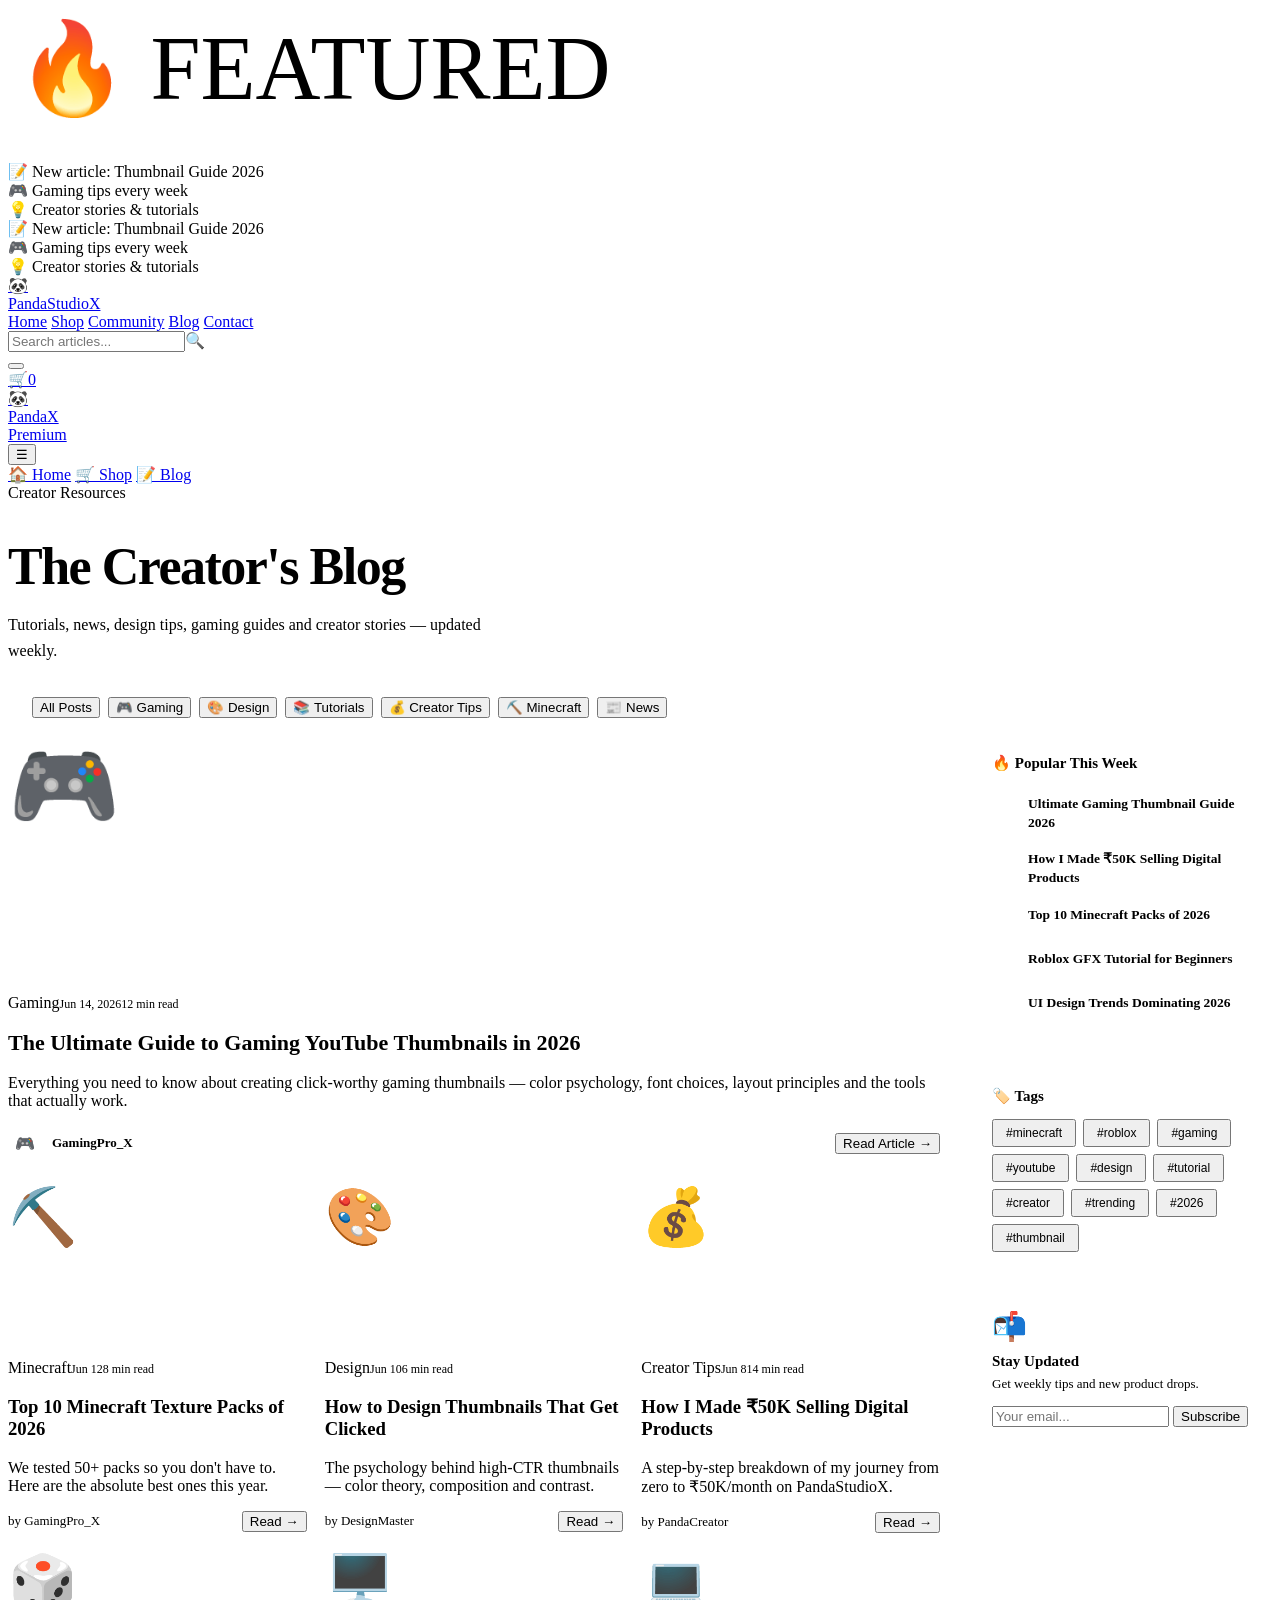
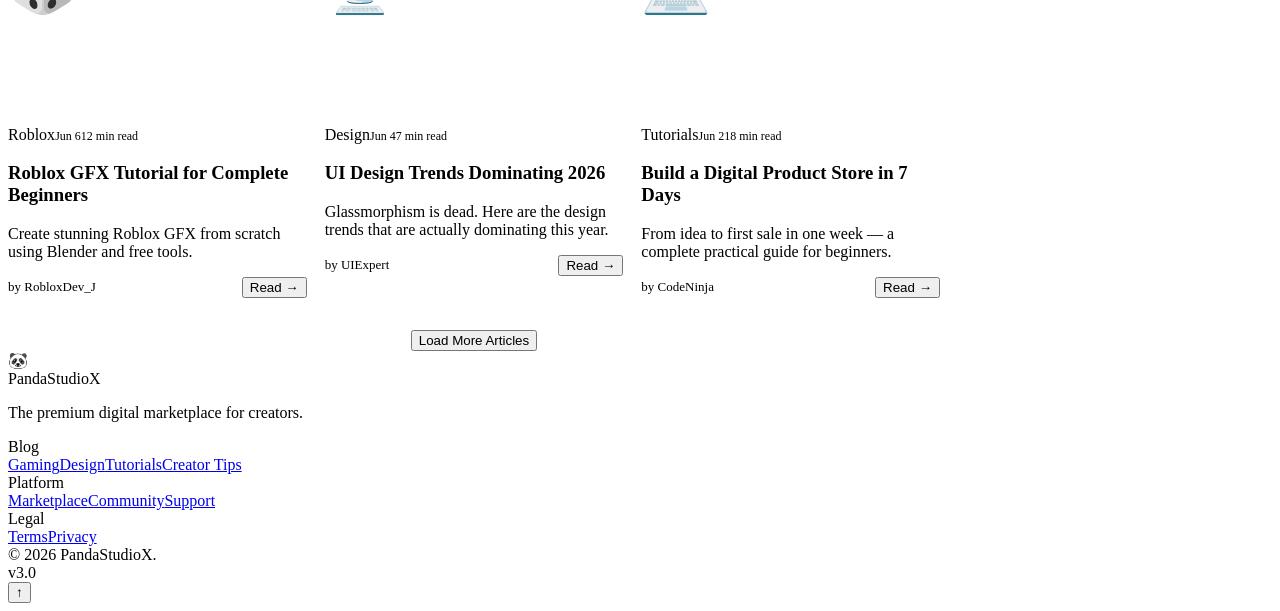
==== blog.html @ 61b5bc37 "Add files via upload" ====
<!DOCTYPE html>
<html lang="en">
<head>
<meta charset="UTF-8"/><meta name="viewport" content="width=device-width,initial-scale=1.0"/>
<title>Blog — PandaStudioX</title>
<link rel="icon" href="data:image/svg+xml,<svg xmlns='http://www.w3.org/2000/svg' viewBox='0 0 100 100'><text y='.9em' font-size='90'>📝</text></svg>"/>
<link rel="stylesheet" href="css/style.css"/>
</head>
<body>
<canvas id="bg-canvas"></canvas>
<div class="page-wrap">
<div class="ticker-bar"><div class="ticker-inner" id="ticker"></div></div>
<nav class="navbar">
  <a class="nav-logo" href="index.html"><div class="nav-logo-emoji">🐼</div>PandaStudioX</a>
  <div class="nav-links">
    <a class="nav-link" href="index.html">Home</a>
    <a class="nav-link" href="shop.html">Shop</a>
    <a class="nav-link" href="community.html">Community</a>
    <a class="nav-link active" href="blog.html">Blog</a>
    <a class="nav-link" href="support.html">Contact</a>
  </div>
  <div class="nav-search"><input class="search-input" placeholder="Search articles..." autocomplete="off"/><span class="nav-search-icon">🔍</span><div class="search-dropdown"></div></div>
  <div class="nav-right">
    <div style="position:relative"><button class="theme-btn" id="theme-toggle-btn"></button><div class="theme-panel" id="theme-panel"></div></div>
    <a href="cart.html" class="cart-btn">🛒<span class="cart-count">0</span></a>
    <a href="dashboard.html" class="user-btn"><div class="user-avatar">🐼</div><div class="user-info"><div class="user-name">PandaX</div><div class="user-plan">Premium</div></div></a>
  </div>
  <button class="mobile-menu-btn" onclick="toggleMobileMenu()">☰</button>
</nav>
<nav class="mobile-nav">
  <a class="mobile-nav-link" href="index.html">🏠 Home</a>
  <a class="mobile-nav-link" href="shop.html">🛒 Shop</a>
  <a class="mobile-nav-link active" href="blog.html">📝 Blog</a>
</nav>

<!-- HERO -->
<div class="page-hero">
  <div style="max-width:1280px;margin:0 auto">
    <span class="section-label">Creator Resources</span>
    <h1 style="font-family:var(--font2);font-size:clamp(28px,5vw,52px);font-weight:900;letter-spacing:-1.5px;margin-bottom:14px" class="fade-up">The Creator's <span style="color:var(--accent)">Blog</span></h1>
    <p style="font-size:16px;color:var(--text2);max-width:500px;line-height:1.65" class="fade-up-1">Tutorials, news, design tips, gaming guides and creator stories — updated weekly.</p>
  </div>
</div>

<!-- CATEGORY FILTER -->
<div style="padding:16px 24px;border-bottom:1px solid var(--border);background:var(--bg2);position:relative;z-index:1">
  <div style="max-width:1280px;margin:0 auto;display:flex;gap:8px;flex-wrap:wrap">
    <button class="btn btn-primary btn-sm">All Posts</button>
    <button class="btn btn-secondary btn-sm">🎮 Gaming</button>
    <button class="btn btn-secondary btn-sm">🎨 Design</button>
    <button class="btn btn-secondary btn-sm">📚 Tutorials</button>
    <button class="btn btn-secondary btn-sm">💰 Creator Tips</button>
    <button class="btn btn-secondary btn-sm">⛏️ Minecraft</button>
    <button class="btn btn-secondary btn-sm">📰 News</button>
  </div>
</div>

<section class="section">
<div class="section-inner">
  <div style="display:grid;grid-template-columns:1fr 300px;gap:32px;align-items:start">

    <!-- Posts -->
    <div>
      <!-- Featured -->
      <div class="blog-card reveal" style="margin-bottom:24px" onclick="showToast({icon:'📝',title:'Opening Article',desc:'Full article view coming soon!'})">
        <div class="blog-thumb thumb-gaming" style="height:260px;font-size:90px">🎮<div class="blog-thumb-overlay"></div><div style="position:absolute;top:16px;left:16px;z-index:2"><span class="badge badge-hot">🔥 FEATURED</span></div></div>
        <div class="blog-body">
          <div class="blog-meta"><span class="badge badge-accent">Gaming</span><span style="font-size:12px;color:var(--muted)">Jun 14, 2026</span><span style="font-size:12px;color:var(--muted)">12 min read</span></div>
          <h2 class="blog-title" style="font-size:22px">The Ultimate Guide to Gaming YouTube Thumbnails in 2026</h2>
          <p class="blog-excerpt">Everything you need to know about creating click-worthy gaming thumbnails — color psychology, font choices, layout principles and the tools that actually work.</p>
          <div style="display:flex;align-items:center;justify-content:space-between">
            <div style="display:flex;align-items:center;gap:10px"><div style="width:34px;height:34px;border-radius:50%;background:var(--accent);display:flex;align-items:center;justify-content:center;font-size:16px">🎮</div><div style="font-size:13px;font-weight:600">GamingPro_X</div></div>
            <button class="btn btn-primary btn-sm">Read Article →</button>
          </div>
        </div>
      </div>

      <!-- Grid posts -->
      <div style="display:grid;grid-template-columns:repeat(auto-fill,minmax(280px,1fr));gap:18px" id="blog-grid"></div>

      <div style="text-align:center;margin-top:32px">
        <button class="btn btn-secondary" onclick="showToast({icon:'⏳',title:'Loading',desc:'Loading more articles...'})">Load More Articles</button>
      </div>
    </div>

    <!-- Sidebar -->
    <div style="display:flex;flex-direction:column;gap:18px">
      <!-- Popular -->
      <div style="background:var(--card);border:1px solid var(--border);border-radius:var(--radius-lg);padding:20px" class="reveal">
        <div style="font-weight:800;font-size:15px;margin-bottom:14px;font-family:var(--font2)">🔥 Popular This Week</div>
        <div id="popular-posts"></div>
      </div>
      <!-- Tags -->
      <div style="background:var(--card);border:1px solid var(--border);border-radius:var(--radius-lg);padding:20px" class="reveal">
        <div style="font-weight:800;font-size:15px;margin-bottom:14px;font-family:var(--font2)">🏷️ Tags</div>
        <div style="display:flex;flex-wrap:wrap;gap:7px" id="blog-tags"></div>
      </div>
      <!-- Newsletter -->
      <div style="background:linear-gradient(135deg,rgba(var(--accent-rgb),.14),rgba(var(--accent-rgb),.05));border:1px solid rgba(var(--accent-rgb),.25);border-radius:var(--radius-lg);padding:20px" class="reveal">
        <div style="font-size:28px;margin-bottom:10px">📬</div>
        <div style="font-weight:800;font-size:15px;margin-bottom:6px">Stay Updated</div>
        <div style="font-size:13px;color:var(--muted);margin-bottom:14px">Get weekly tips and new product drops.</div>
        <input class="form-input" placeholder="Your email..." style="margin-bottom:8px"/>
        <button class="btn btn-primary btn-block btn-sm" onclick="showToast({icon:'📬',title:'Subscribed!',desc:'Welcome to the newsletter!'})">Subscribe</button>
      </div>
    </div>
  </div>
</div>
</section>

<footer class="footer">
<div class="footer-inner">
  <div class="footer-grid">
    <div><div class="footer-brand-logo"><div class="footer-brand-emoji">🐼</div>PandaStudioX</div><p class="footer-desc">The premium digital marketplace for creators.</p></div>
    <div><div class="footer-col-title">Blog</div><div class="footer-links"><a class="footer-link" href="#">Gaming</a><a class="footer-link" href="#">Design</a><a class="footer-link" href="#">Tutorials</a><a class="footer-link" href="#">Creator Tips</a></div></div>
    <div><div class="footer-col-title">Platform</div><div class="footer-links"><a class="footer-link" href="shop.html">Marketplace</a><a class="footer-link" href="community.html">Community</a><a class="footer-link" href="support.html">Support</a></div></div>
    <div><div class="footer-col-title">Legal</div><div class="footer-links"><a class="footer-link" href="#">Terms</a><a class="footer-link" href="#">Privacy</a></div></div>
  </div>
  <div class="footer-bottom"><div class="footer-copy">© 2026 PandaStudioX.</div><div class="footer-version">v3.0</div></div>
</div>
</footer>
</div>
<div class="toast-container" id="toast-container"></div>
<button class="scroll-top" id="scroll-top">↑</button>
<script src="js/script.js"></script>
<script>
const tickerEl=document.getElementById('ticker');
tickerEl.innerHTML=[0,1].map(()=>['📝 New article: Thumbnail Guide 2026','🎮 Gaming tips every week','💡 Creator stories & tutorials'].map(t=>`<div class="ticker-item">${t}<div class="ticker-dot"></div></div>`).join('')).join('');

const POSTS=[
  {icon:'⛏️',bg:'thumb-minecraft',cat:'Minecraft',title:'Top 10 Minecraft Texture Packs of 2026',excerpt:'We tested 50+ packs so you don\'t have to. Here are the absolute best ones this year.',author:'GamingPro_X',date:'Jun 12',read:'8 min',badge:'minecraft'},
  {icon:'🎨',bg:'thumb-design',cat:'Design',title:'How to Design Thumbnails That Get Clicked',excerpt:'The psychology behind high-CTR thumbnails — color theory, composition and contrast.',author:'DesignMaster',date:'Jun 10',read:'6 min',badge:'design'},
  {icon:'💰',bg:'thumb-source',cat:'Creator Tips',title:'How I Made ₹50K Selling Digital Products',excerpt:'A step-by-step breakdown of my journey from zero to ₹50K/month on PandaStudioX.',author:'PandaCreator',date:'Jun 8',read:'14 min',badge:'hot'},
  {icon:'🎲',bg:'thumb-roblox',cat:'Roblox',title:'Roblox GFX Tutorial for Complete Beginners',excerpt:'Create stunning Roblox GFX from scratch using Blender and free tools.',author:'RobloxDev_J',date:'Jun 6',read:'12 min',badge:'new'},
  {icon:'🖥️',bg:'thumb-ui',cat:'Design',title:'UI Design Trends Dominating 2026',excerpt:'Glassmorphism is dead. Here are the design trends that are actually dominating this year.',author:'UIExpert',date:'Jun 4',read:'7 min',badge:null},
  {icon:'💻',bg:'thumb-pack',cat:'Tutorials',title:'Build a Digital Product Store in 7 Days',excerpt:'From idea to first sale in one week — a complete practical guide for beginners.',author:'CodeNinja',date:'Jun 2',read:'18 min',badge:null},
];
const BADGE_MAP={minecraft:'badge-accent',design:'badge-accent',hot:'badge-hot',new:'badge-new'};
document.getElementById('blog-grid').innerHTML=POSTS.map(p=>`
  <div class="blog-card reveal" onclick="showToast({icon:'📝',title:'Article',desc:'Full articles coming soon!'})">
    <div class="blog-thumb ${p.bg}" style="height:175px;font-size:56px">${p.icon}<div class="blog-thumb-overlay"></div></div>
    <div class="blog-body">
      <div class="blog-meta">${p.badge?`<span class="badge ${BADGE_MAP[p.badge]||'badge-accent'}">${p.cat}</span>`:`<span class="badge badge-muted">${p.cat}</span>`}<span style="font-size:12px;color:var(--muted)">${p.date}</span><span style="font-size:12px;color:var(--muted)">${p.read} read</span></div>
      <h3 class="blog-title">${p.title}</h3>
      <p class="blog-excerpt">${p.excerpt}</p>
      <div style="display:flex;align-items:center;justify-content:space-between"><span style="font-size:13px;color:var(--muted)">by ${p.author}</span><button class="btn btn-secondary btn-sm">Read →</button></div>
    </div>
  </div>`).join('');

const POPULAR=['Ultimate Gaming Thumbnail Guide 2026','How I Made ₹50K Selling Digital Products','Top 10 Minecraft Packs of 2026','Roblox GFX Tutorial for Beginners','UI Design Trends Dominating 2026'];
document.getElementById('popular-posts').innerHTML=POPULAR.map((p,i)=>`
  <div style="display:flex;gap:10px;align-items:flex-start;padding:9px 0;border-bottom:1px solid var(--border);cursor:pointer" onclick="showToast({icon:'📝',title:'Article',desc:'Opening...'})">
    <div style="width:26px;height:26px;border-radius:7px;background:var(--accent);display:flex;align-items:center;justify-content:center;font-size:12px;font-weight:800;color:#fff;flex-shrink:0">${i+1}</div>
    <div style="font-size:13.5px;font-weight:600;line-height:1.4">${p}</div>
  </div>`).join('');

['#minecraft','#roblox','#gaming','#youtube','#design','#tutorial','#creator','#trending','#2026','#thumbnail'].forEach(t=>{
  document.getElementById('blog-tags').innerHTML+=`<button class="btn btn-secondary btn-sm" style="padding:5px 12px;font-size:12px" onclick="showToast({icon:'🔍',title:'Tag',desc:'Filtering by ${t}'})"> ${t}</button>`;
});
</script>
</body>
</html>
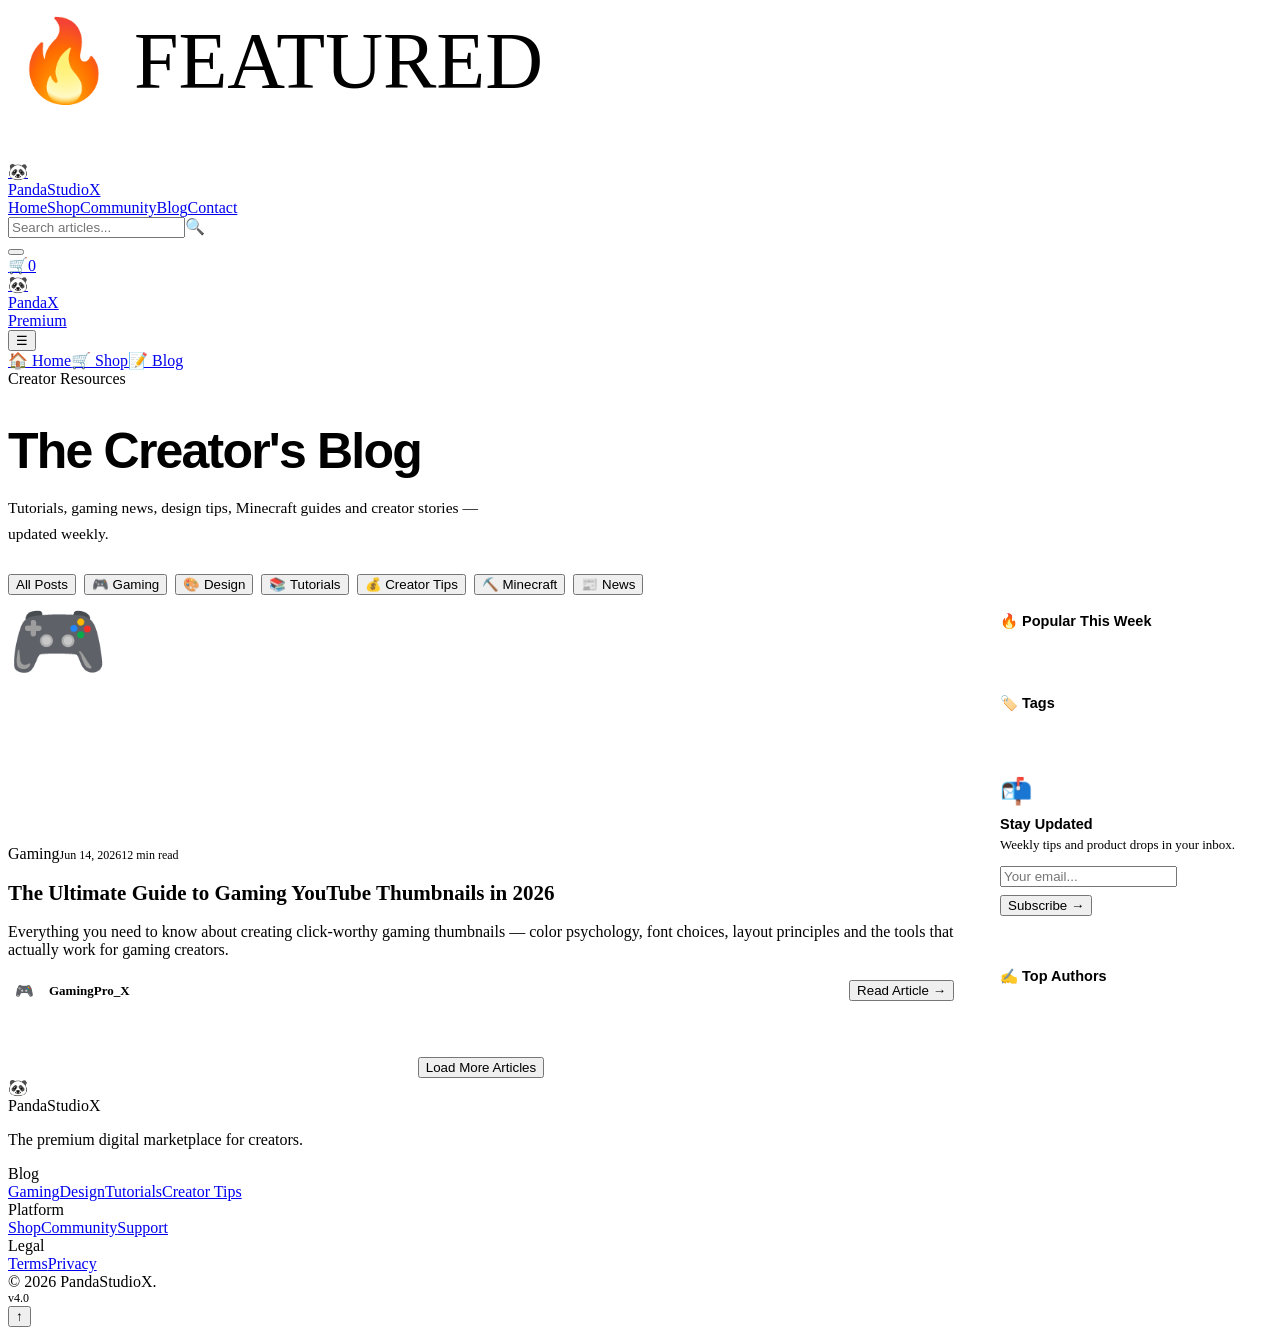
==== commit fcbf0a48: "Add files via upload" ====
--- a/blog.html
+++ b/blog.html
@@ -1,50 +1,26 @@
 <!DOCTYPE html>
-<html lang="en">
-<head>
-<meta charset="UTF-8"/><meta name="viewport" content="width=device-width,initial-scale=1.0"/>
+<html lang="en" data-theme="dark">
+<head><meta charset="UTF-8"/><meta name="viewport" content="width=device-width,initial-scale=1.0"/>
 <title>Blog — PandaStudioX</title>
 <link rel="icon" href="data:image/svg+xml,<svg xmlns='http://www.w3.org/2000/svg' viewBox='0 0 100 100'><text y='.9em' font-size='90'>📝</text></svg>"/>
-<link rel="stylesheet" href="css/style.css"/>
-</head>
-<body>
-<canvas id="bg-canvas"></canvas>
-<div class="page-wrap">
-<div class="ticker-bar"><div class="ticker-inner" id="ticker"></div></div>
-<nav class="navbar">
-  <a class="nav-logo" href="index.html"><div class="nav-logo-emoji">🐼</div>PandaStudioX</a>
-  <div class="nav-links">
-    <a class="nav-link" href="index.html">Home</a>
-    <a class="nav-link" href="shop.html">Shop</a>
-    <a class="nav-link" href="community.html">Community</a>
-    <a class="nav-link active" href="blog.html">Blog</a>
-    <a class="nav-link" href="support.html">Contact</a>
-  </div>
-  <div class="nav-search"><input class="search-input" placeholder="Search articles..." autocomplete="off"/><span class="nav-search-icon">🔍</span><div class="search-dropdown"></div></div>
-  <div class="nav-right">
-    <div style="position:relative"><button class="theme-btn" id="theme-toggle-btn"></button><div class="theme-panel" id="theme-panel"></div></div>
-    <a href="cart.html" class="cart-btn">🛒<span class="cart-count">0</span></a>
-    <a href="dashboard.html" class="user-btn"><div class="user-avatar">🐼</div><div class="user-info"><div class="user-name">PandaX</div><div class="user-plan">Premium</div></div></a>
-  </div>
-  <button class="mobile-menu-btn" onclick="toggleMobileMenu()">☰</button>
+<link rel="stylesheet" href="css/style.css"/></head>
+<body><canvas id="bg-canvas"></canvas><div class="page">
+<div class="ticker"><div class="ticker-track" id="ticker-track"></div></div>
+<nav class="nav">
+  <a class="nav-logo" href="index.html"><div class="logo-icon">🐼</div>PandaStudioX</a>
+  <div class="nav-links"><a class="nav-link" href="index.html">Home</a><a class="nav-link" href="shop.html">Shop</a><a class="nav-link" href="community.html">Community</a><a class="nav-link" href="blog.html">Blog</a><a class="nav-link" href="support.html">Contact</a></div>
+  <div class="nav-search"><input class="nav-search-input" placeholder="Search articles..." autocomplete="off"/><span class="nav-search-icon">🔍</span><div class="search-drop"></div></div>
+  <div class="nav-right"><div style="position:relative"><button class="theme-btn"></button><div class="theme-panel" id="theme-panel"></div></div><a href="cart.html" class="cart-btn">🛒<span class="cart-n">0</span></a><a href="dashboard.html" class="user-btn"><div class="u-avatar">🐼</div><div><div class="u-name">PandaX</div><div class="u-plan">Premium</div></div></a></div>
+  <button class="mob-btn">☰</button>
 </nav>
-<nav class="mobile-nav">
-  <a class="mobile-nav-link" href="index.html">🏠 Home</a>
-  <a class="mobile-nav-link" href="shop.html">🛒 Shop</a>
-  <a class="mobile-nav-link active" href="blog.html">📝 Blog</a>
-</nav>
+<nav class="mob-nav"><a class="mob-link" href="index.html">🏠 Home</a><a class="mob-link" href="shop.html">🛒 Shop</a><a class="mob-link active" href="blog.html">📝 Blog</a></nav>
 
-<!-- HERO -->
 <div class="page-hero">
-  <div style="max-width:1280px;margin:0 auto">
-    <span class="section-label">Creator Resources</span>
-    <h1 style="font-family:var(--font2);font-size:clamp(28px,5vw,52px);font-weight:900;letter-spacing:-1.5px;margin-bottom:14px" class="fade-up">The Creator's <span style="color:var(--accent)">Blog</span></h1>
-    <p style="font-size:16px;color:var(--text2);max-width:500px;line-height:1.65" class="fade-up-1">Tutorials, news, design tips, gaming guides and creator stories — updated weekly.</p>
-  </div>
-</div>
-
-<!-- CATEGORY FILTER -->
-<div style="padding:16px 24px;border-bottom:1px solid var(--border);background:var(--bg2);position:relative;z-index:1">
-  <div style="max-width:1280px;margin:0 auto;display:flex;gap:8px;flex-wrap:wrap">
+<div class="page-hero-inner">
+  <span class="sec-label fu">Creator Resources</span>
+  <h1 style="font-family:'Space Grotesk',sans-serif;font-size:clamp(28px,5vw,50px);font-weight:900;letter-spacing:-1.8px;margin-bottom:12px" class="fu1">The Creator's <span style="color:var(--accent)">Blog</span></h1>
+  <p style="font-size:15.5px;color:var(--text2);max-width:500px;line-height:1.65;margin-bottom:28px" class="fu2">Tutorials, gaming news, design tips, Minecraft guides and creator stories — updated weekly.</p>
+  <div class="fu3" style="display:flex;gap:8px;flex-wrap:wrap">
     <button class="btn btn-primary btn-sm">All Posts</button>
     <button class="btn btn-secondary btn-sm">🎮 Gaming</button>
     <button class="btn btn-secondary btn-sm">🎨 Design</button>
@@ -54,109 +30,75 @@
     <button class="btn btn-secondary btn-sm">📰 News</button>
   </div>
 </div>
+</div>
 
-<section class="section">
-<div class="section-inner">
-  <div style="display:grid;grid-template-columns:1fr 300px;gap:32px;align-items:start">
-
-    <!-- Posts -->
+<section class="sec">
+<div class="sec-inner">
+  <div style="display:grid;grid-template-columns:1fr 290px;gap:28px;align-items:start">
     <div>
       <!-- Featured -->
-      <div class="blog-card reveal" style="margin-bottom:24px" onclick="showToast({icon:'📝',title:'Opening Article',desc:'Full article view coming soon!'})">
-        <div class="blog-thumb thumb-gaming" style="height:260px;font-size:90px">🎮<div class="blog-thumb-overlay"></div><div style="position:absolute;top:16px;left:16px;z-index:2"><span class="badge badge-hot">🔥 FEATURED</span></div></div>
+      <div class="blog-card reveal" style="margin-bottom:22px" onclick="showToast('📝','Article','Full article view coming soon!')">
+        <div class="blog-thumb pt-gaming" style="height:250px;font-size:80px">🎮<div class="blog-overlay"></div><div style="position:absolute;top:14px;left:14px;z-index:2"><span class="badge b-hot">🔥 FEATURED</span></div></div>
         <div class="blog-body">
-          <div class="blog-meta"><span class="badge badge-accent">Gaming</span><span style="font-size:12px;color:var(--muted)">Jun 14, 2026</span><span style="font-size:12px;color:var(--muted)">12 min read</span></div>
-          <h2 class="blog-title" style="font-size:22px">The Ultimate Guide to Gaming YouTube Thumbnails in 2026</h2>
-          <p class="blog-excerpt">Everything you need to know about creating click-worthy gaming thumbnails — color psychology, font choices, layout principles and the tools that actually work.</p>
-          <div style="display:flex;align-items:center;justify-content:space-between">
-            <div style="display:flex;align-items:center;gap:10px"><div style="width:34px;height:34px;border-radius:50%;background:var(--accent);display:flex;align-items:center;justify-content:center;font-size:16px">🎮</div><div style="font-size:13px;font-weight:600">GamingPro_X</div></div>
+          <div class="blog-meta"><span class="badge b-acc">Gaming</span><span style="font-size:12px;color:var(--muted)">Jun 14, 2026</span><span style="font-size:12px;color:var(--muted)">12 min read</span></div>
+          <h2 class="blog-title" style="font-size:21px">The Ultimate Guide to Gaming YouTube Thumbnails in 2026</h2>
+          <p class="blog-excerpt">Everything you need to know about creating click-worthy gaming thumbnails — color psychology, font choices, layout principles and the tools that actually work for gaming creators.</p>
+          <div style="display:flex;align-items:center;justify-content:space-between;flex-wrap:wrap;gap:10px">
+            <div style="display:flex;align-items:center;gap:9px"><div style="width:32px;height:32px;border-radius:50%;background:var(--accent);display:flex;align-items:center;justify-content:center;font-size:15px">🎮</div><span style="font-size:13px;font-weight:600">GamingPro_X</span></div>
             <button class="btn btn-primary btn-sm">Read Article →</button>
           </div>
         </div>
       </div>
-
-      <!-- Grid posts -->
-      <div style="display:grid;grid-template-columns:repeat(auto-fill,minmax(280px,1fr));gap:18px" id="blog-grid"></div>
-
-      <div style="text-align:center;margin-top:32px">
-        <button class="btn btn-secondary" onclick="showToast({icon:'⏳',title:'Loading',desc:'Loading more articles...'})">Load More Articles</button>
-      </div>
+      <!-- Grid -->
+      <div style="display:grid;grid-template-columns:repeat(auto-fill,minmax(260px,1fr));gap:16px" id="blog-grid"></div>
+      <div style="text-align:center;margin-top:28px"><button class="btn btn-secondary" onclick="showToast('⏳','Loading','Loading more articles...')">Load More Articles</button></div>
     </div>
-
     <!-- Sidebar -->
-    <div style="display:flex;flex-direction:column;gap:18px">
-      <!-- Popular -->
-      <div style="background:var(--card);border:1px solid var(--border);border-radius:var(--radius-lg);padding:20px" class="reveal">
-        <div style="font-weight:800;font-size:15px;margin-bottom:14px;font-family:var(--font2)">🔥 Popular This Week</div>
+    <div style="display:flex;flex-direction:column;gap:16px">
+      <div style="background:var(--card);border:1px solid var(--border);border-radius:var(--rlg);padding:18px" class="reveal">
+        <div style="font-family:'Space Grotesk',sans-serif;font-weight:800;font-size:14.5px;margin-bottom:13px">🔥 Popular This Week</div>
         <div id="popular-posts"></div>
       </div>
-      <!-- Tags -->
-      <div style="background:var(--card);border:1px solid var(--border);border-radius:var(--radius-lg);padding:20px" class="reveal">
-        <div style="font-weight:800;font-size:15px;margin-bottom:14px;font-family:var(--font2)">🏷️ Tags</div>
-        <div style="display:flex;flex-wrap:wrap;gap:7px" id="blog-tags"></div>
+      <div style="background:var(--card);border:1px solid var(--border);border-radius:var(--rlg);padding:18px" class="reveal">
+        <div style="font-family:'Space Grotesk',sans-serif;font-weight:800;font-size:14.5px;margin-bottom:12px">🏷️ Tags</div>
+        <div style="display:flex;flex-wrap:wrap;gap:6px" id="tags-wrap"></div>
       </div>
-      <!-- Newsletter -->
-      <div style="background:linear-gradient(135deg,rgba(var(--accent-rgb),.14),rgba(var(--accent-rgb),.05));border:1px solid rgba(var(--accent-rgb),.25);border-radius:var(--radius-lg);padding:20px" class="reveal">
-        <div style="font-size:28px;margin-bottom:10px">📬</div>
-        <div style="font-weight:800;font-size:15px;margin-bottom:6px">Stay Updated</div>
-        <div style="font-size:13px;color:var(--muted);margin-bottom:14px">Get weekly tips and new product drops.</div>
-        <input class="form-input" placeholder="Your email..." style="margin-bottom:8px"/>
-        <button class="btn btn-primary btn-block btn-sm" onclick="showToast({icon:'📬',title:'Subscribed!',desc:'Welcome to the newsletter!'})">Subscribe</button>
+      <div style="background:linear-gradient(135deg,rgba(var(--accent-rgb),.13),rgba(var(--accent-rgb),.04));border:1px solid rgba(var(--accent-rgb),.24);border-radius:var(--rlg);padding:18px" class="reveal">
+        <div style="font-size:26px;margin-bottom:9px">📬</div>
+        <div style="font-family:'Space Grotesk',sans-serif;font-weight:800;font-size:14.5px;margin-bottom:5px">Stay Updated</div>
+        <div style="font-size:13px;color:var(--muted);margin-bottom:13px">Weekly tips and product drops in your inbox.</div>
+        <input class="f-input" id="nl-email" placeholder="Your email..." style="margin-bottom:8px"/>
+        <button class="btn btn-primary btn-block btn-sm" onclick="nlSubmit()">Subscribe →</button>
+      </div>
+      <div style="background:var(--card);border:1px solid var(--border);border-radius:var(--rlg);padding:18px" class="reveal">
+        <div style="font-family:'Space Grotesk',sans-serif;font-weight:800;font-size:14.5px;margin-bottom:13px">✍️ Top Authors</div>
+        <div id="authors-list"></div>
       </div>
     </div>
   </div>
 </div>
 </section>
 
-<footer class="footer">
-<div class="footer-inner">
-  <div class="footer-grid">
-    <div><div class="footer-brand-logo"><div class="footer-brand-emoji">🐼</div>PandaStudioX</div><p class="footer-desc">The premium digital marketplace for creators.</p></div>
-    <div><div class="footer-col-title">Blog</div><div class="footer-links"><a class="footer-link" href="#">Gaming</a><a class="footer-link" href="#">Design</a><a class="footer-link" href="#">Tutorials</a><a class="footer-link" href="#">Creator Tips</a></div></div>
-    <div><div class="footer-col-title">Platform</div><div class="footer-links"><a class="footer-link" href="shop.html">Marketplace</a><a class="footer-link" href="community.html">Community</a><a class="footer-link" href="support.html">Support</a></div></div>
-    <div><div class="footer-col-title">Legal</div><div class="footer-links"><a class="footer-link" href="#">Terms</a><a class="footer-link" href="#">Privacy</a></div></div>
-  </div>
-  <div class="footer-bottom"><div class="footer-copy">© 2026 PandaStudioX.</div><div class="footer-version">v3.0</div></div>
+<footer class="footer"><div class="footer-inner"><div class="footer-grid"><div><div class="footer-logo"><div class="footer-logo-icon">🐼</div>PandaStudioX</div><p class="footer-desc">The premium digital marketplace for creators.</p></div><div><div class="footer-col-title">Blog</div><div class="footer-links"><a class="footer-link" href="#">Gaming</a><a class="footer-link" href="#">Design</a><a class="footer-link" href="#">Tutorials</a><a class="footer-link" href="#">Creator Tips</a></div></div><div><div class="footer-col-title">Platform</div><div class="footer-links"><a class="footer-link" href="shop.html">Shop</a><a class="footer-link" href="community.html">Community</a><a class="footer-link" href="support.html">Support</a></div></div><div><div class="footer-col-title">Legal</div><div class="footer-links"><a class="footer-link" href="#">Terms</a><a class="footer-link" href="#">Privacy</a></div></div></div><div class="footer-bottom"><div class="footer-copy">© 2026 PandaStudioX.</div><div style="font-size:12px;color:var(--muted2)">v4.0</div></div></div></footer>
 </div>
-</footer>
-</div>
-<div class="toast-container" id="toast-container"></div>
-<button class="scroll-top" id="scroll-top">↑</button>
-<script src="js/script.js"></script>
+<div class="toast-box" id="toast-box"></div>
+<button class="scroll-top-btn" id="scrollTopBtn">↑</button>
+<script src="js/app.js"></script>
 <script>
-const tickerEl=document.getElementById('ticker');
-tickerEl.innerHTML=[0,1].map(()=>['📝 New article: Thumbnail Guide 2026','🎮 Gaming tips every week','💡 Creator stories & tutorials'].map(t=>`<div class="ticker-item">${t}<div class="ticker-dot"></div></div>`).join('')).join('');
-
+buildTicker(['📝 New: Gaming Thumbnail Guide 2026','🎮 Gaming tips every week','💡 Creator stories and tutorials']);
 const POSTS=[
-  {icon:'⛏️',bg:'thumb-minecraft',cat:'Minecraft',title:'Top 10 Minecraft Texture Packs of 2026',excerpt:'We tested 50+ packs so you don\'t have to. Here are the absolute best ones this year.',author:'GamingPro_X',date:'Jun 12',read:'8 min',badge:'minecraft'},
-  {icon:'🎨',bg:'thumb-design',cat:'Design',title:'How to Design Thumbnails That Get Clicked',excerpt:'The psychology behind high-CTR thumbnails — color theory, composition and contrast.',author:'DesignMaster',date:'Jun 10',read:'6 min',badge:'design'},
-  {icon:'💰',bg:'thumb-source',cat:'Creator Tips',title:'How I Made ₹50K Selling Digital Products',excerpt:'A step-by-step breakdown of my journey from zero to ₹50K/month on PandaStudioX.',author:'PandaCreator',date:'Jun 8',read:'14 min',badge:'hot'},
-  {icon:'🎲',bg:'thumb-roblox',cat:'Roblox',title:'Roblox GFX Tutorial for Complete Beginners',excerpt:'Create stunning Roblox GFX from scratch using Blender and free tools.',author:'RobloxDev_J',date:'Jun 6',read:'12 min',badge:'new'},
-  {icon:'🖥️',bg:'thumb-ui',cat:'Design',title:'UI Design Trends Dominating 2026',excerpt:'Glassmorphism is dead. Here are the design trends that are actually dominating this year.',author:'UIExpert',date:'Jun 4',read:'7 min',badge:null},
-  {icon:'💻',bg:'thumb-pack',cat:'Tutorials',title:'Build a Digital Product Store in 7 Days',excerpt:'From idea to first sale in one week — a complete practical guide for beginners.',author:'CodeNinja',date:'Jun 2',read:'18 min',badge:null},
+  {icon:'⛏️',bg:'pt-minecraft',cat:'Minecraft',title:'Top 10 Minecraft Texture Packs of 2026',excerpt:"We tested 50+ packs so you don't have to. Here are the absolute best ones this year.",author:'GamingPro_X',date:'Jun 12',read:'8 min',badge:'b-acc'},
+  {icon:'🎨',bg:'pt-design',cat:'Design',title:'How to Design Thumbnails That Get Clicked',excerpt:"The psychology behind high-CTR thumbnails — color theory, composition and contrast that drives clicks.",author:'DesignMaster',date:'Jun 10',read:'6 min',badge:'b-acc'},
+  {icon:'💰',bg:'pt-code',cat:'Creator Tips',title:'How I Made ₹50K Selling Digital Products',excerpt:"A step-by-step breakdown of my journey from zero to ₹50K/month selling on PandaStudioX.",author:'PandaCreator',date:'Jun 8',read:'14 min',badge:'b-hot'},
+  {icon:'🎲',bg:'pt-roblox',cat:'Roblox',title:'Roblox GFX Tutorial for Complete Beginners',excerpt:'Create stunning Roblox GFX from scratch using Blender and free tools. No experience needed.',author:'RobloxDev_J',date:'Jun 6',read:'12 min',badge:'b-new'},
+  {icon:'🖥️',bg:'pt-ui',cat:'Design',title:'UI Design Trends Dominating 2026',excerpt:'Glassmorphism is gone. Here are the design trends that are actually winning in 2026.',author:'UIExpert',date:'Jun 4',read:'7 min',badge:'b-acc'},
+  {icon:'💻',bg:'pt-template',cat:'Tutorials',title:'Build a Digital Product Store in 7 Days',excerpt:'From idea to first sale in one week — a complete practical guide for absolute beginners.',author:'CodeNinja',date:'Jun 2',read:'18 min',badge:'b-acc'},
 ];
-const BADGE_MAP={minecraft:'badge-accent',design:'badge-accent',hot:'badge-hot',new:'badge-new'};
-document.getElementById('blog-grid').innerHTML=POSTS.map(p=>`
-  <div class="blog-card reveal" onclick="showToast({icon:'📝',title:'Article',desc:'Full articles coming soon!'})">
-    <div class="blog-thumb ${p.bg}" style="height:175px;font-size:56px">${p.icon}<div class="blog-thumb-overlay"></div></div>
-    <div class="blog-body">
-      <div class="blog-meta">${p.badge?`<span class="badge ${BADGE_MAP[p.badge]||'badge-accent'}">${p.cat}</span>`:`<span class="badge badge-muted">${p.cat}</span>`}<span style="font-size:12px;color:var(--muted)">${p.date}</span><span style="font-size:12px;color:var(--muted)">${p.read} read</span></div>
-      <h3 class="blog-title">${p.title}</h3>
-      <p class="blog-excerpt">${p.excerpt}</p>
-      <div style="display:flex;align-items:center;justify-content:space-between"><span style="font-size:13px;color:var(--muted)">by ${p.author}</span><button class="btn btn-secondary btn-sm">Read →</button></div>
-    </div>
-  </div>`).join('');
-
-const POPULAR=['Ultimate Gaming Thumbnail Guide 2026','How I Made ₹50K Selling Digital Products','Top 10 Minecraft Packs of 2026','Roblox GFX Tutorial for Beginners','UI Design Trends Dominating 2026'];
-document.getElementById('popular-posts').innerHTML=POPULAR.map((p,i)=>`
-  <div style="display:flex;gap:10px;align-items:flex-start;padding:9px 0;border-bottom:1px solid var(--border);cursor:pointer" onclick="showToast({icon:'📝',title:'Article',desc:'Opening...'})">
-    <div style="width:26px;height:26px;border-radius:7px;background:var(--accent);display:flex;align-items:center;justify-content:center;font-size:12px;font-weight:800;color:#fff;flex-shrink:0">${i+1}</div>
-    <div style="font-size:13.5px;font-weight:600;line-height:1.4">${p}</div>
-  </div>`).join('');
-
-['#minecraft','#roblox','#gaming','#youtube','#design','#tutorial','#creator','#trending','#2026','#thumbnail'].forEach(t=>{
-  document.getElementById('blog-tags').innerHTML+=`<button class="btn btn-secondary btn-sm" style="padding:5px 12px;font-size:12px" onclick="showToast({icon:'🔍',title:'Tag',desc:'Filtering by ${t}'})"> ${t}</button>`;
-});
-</script>
-</body>
-</html>
+document.getElementById('blog-grid').innerHTML=POSTS.map(p=>`<div class="blog-card reveal" onclick="showToast('📝','Article','Full articles coming soon!')"><div class="blog-thumb ${p.bg}" style="height:175px;font-size:58px">${p.icon}<div class="blog-overlay"></div></div><div class="blog-body"><div class="blog-meta"><span class="badge ${p.badge}">${p.cat}</span><span style="font-size:12px;color:var(--muted)">${p.date}</span><span style="font-size:12px;color:var(--muted)">${p.read} read</span></div><h3 class="blog-title">${p.title}</h3><p class="blog-excerpt">${p.excerpt}</p><div style="display:flex;align-items:center;justify-content:space-between"><span style="font-size:13px;color:var(--muted)">by ${p.author}</span><button class="btn btn-secondary btn-sm">Read →</button></div></div></div>`).join('');
+const POP=['Ultimate Gaming Thumbnail Guide 2026','How I Made ₹50K Selling Digital Products','Top 10 Minecraft Packs of 2026','Roblox GFX Tutorial for Beginners','UI Design Trends Dominating 2026'];
+document.getElementById('popular-posts').innerHTML=POP.map((p,i)=>`<div style="display:flex;gap:9px;align-items:flex-start;padding:8px 0;border-bottom:1px solid var(--border);cursor:pointer" onclick="showToast('📝','Article','Opening...')"><div style="width:24px;height:24px;border-radius:6px;background:var(--accent);display:flex;align-items:center;justify-content:center;font-size:11px;font-weight:800;color:#fff;flex-shrink:0">${i+1}</div><div style="font-size:13px;font-weight:600;line-height:1.4">${p}</div></div>`).join('');
+['#minecraft','#roblox','#gaming','#youtube','#design','#tutorial','#creator','#trending','#2026','#thumbnail'].forEach(t=>{document.getElementById('tags-wrap').innerHTML+=`<button class="btn btn-secondary btn-sm" style="padding:4px 10px;font-size:11.5px" onclick="showToast('🔍','Tag','Filtering by ${t}')">${t}</button>`;});
+const AUTHORS=[{emoji:'🎮',name:'GamingPro_X',posts:12,followers:'22K'},{emoji:'🎨',name:'DesignMaster',posts:18,followers:'18K'},{emoji:'🤖',name:'AICreator',posts:8,followers:'7.8K'}];
+document.getElementById('authors-list').innerHTML=AUTHORS.map(a=>`<div style="display:flex;align-items:center;gap:10px;padding:9px 0;border-bottom:1px solid var(--border)"><div style="width:38px;height:38px;border-radius:50%;background:linear-gradient(135deg,var(--accent),var(--accent2));display:flex;align-items:center;justify-content:center;font-size:18px;flex-shrink:0">${a.emoji}</div><div style="flex:1"><div style="font-weight:700;font-size:13px">${a.name}</div><div style="font-size:11.5px;color:var(--muted)">${a.posts} posts·${a.followers} followers</div></div><button class="btn btn-secondary btn-sm" style="padding:5px 10px;font-size:11px" onclick="showToast('👤','Following','Following ${a.name}!')">Follow</button></div>`).join('');
+function nlSubmit(){const e=document.getElementById('nl-email').value.trim();if(!e||!e.includes('@')){showToast('⚠️','Invalid','Enter a valid email address.');return;}showToast('📬','Subscribed!','Welcome to the newsletter, '+e);document.getElementById('nl-email').value='';}
+</script></body></html>
